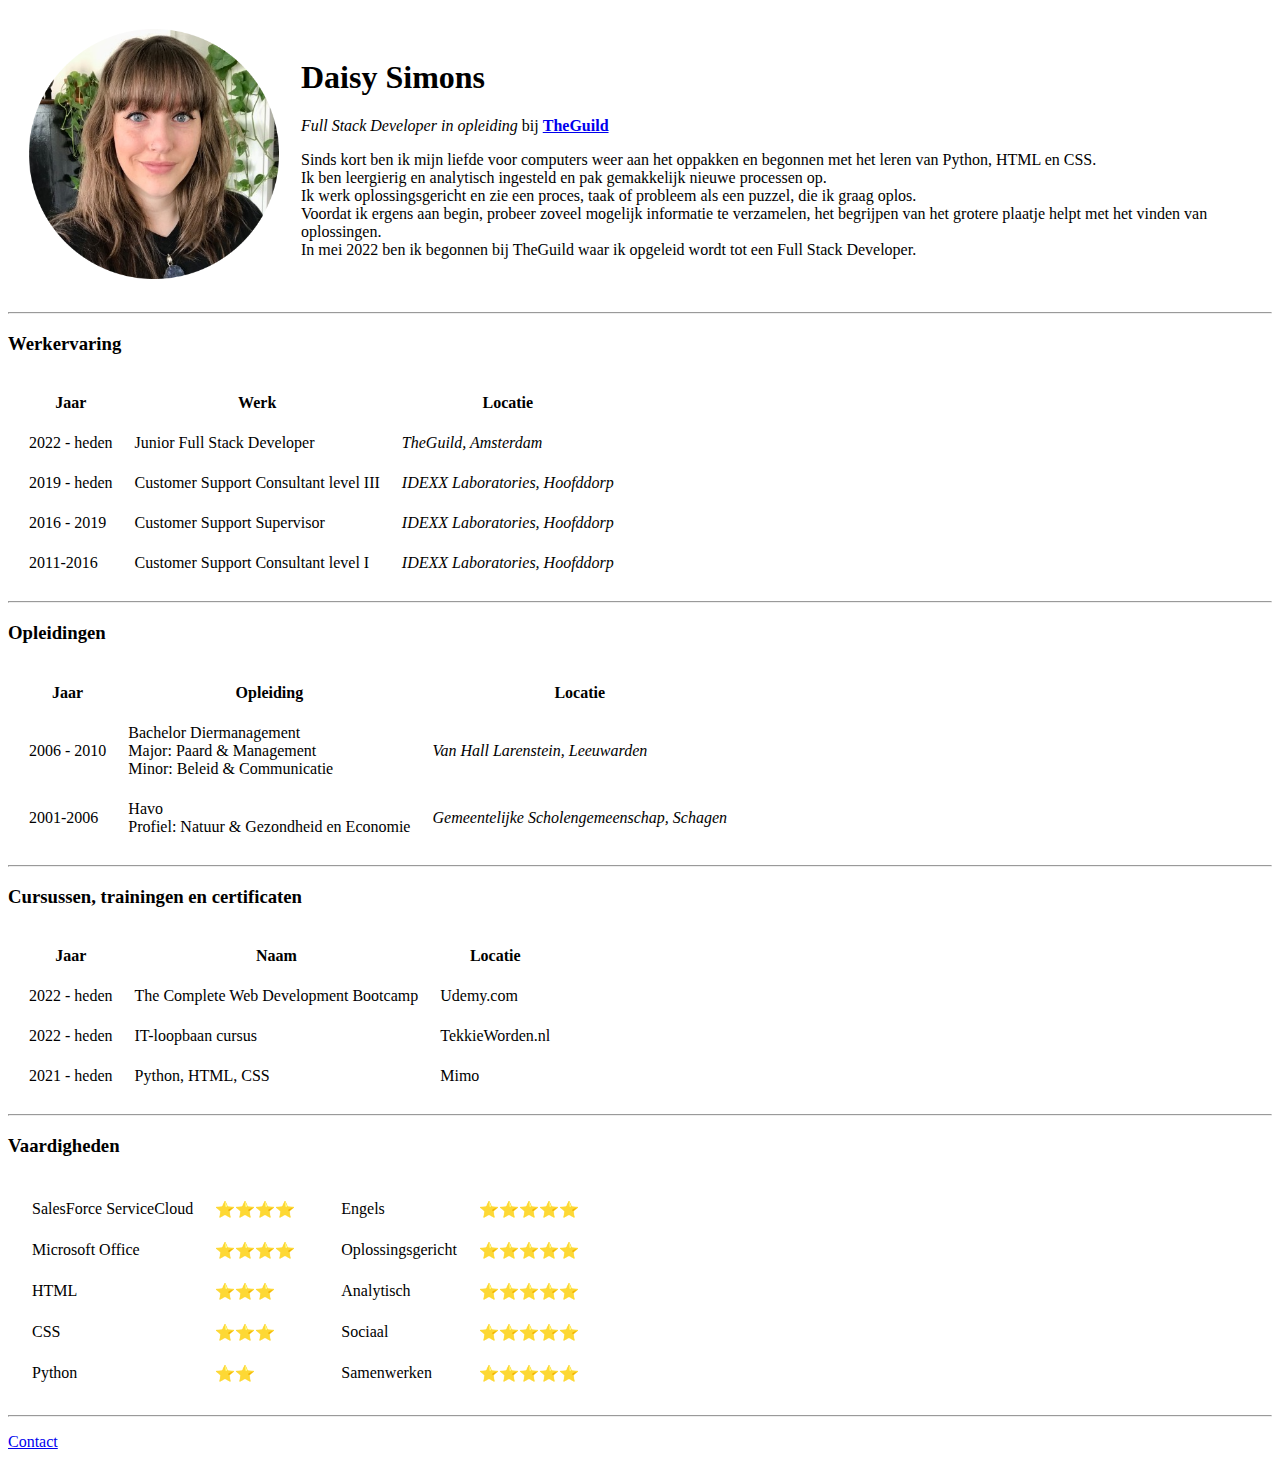
==== index.html @ e0e8f2a5 "Correct source name of profile picture" ====
<!DOCTYPE html>
<html lang="en" dir="ltr">

<head>
  <meta charset="utf-8">
  <title>Daisy Simons</title>
</head>

<body>
  <table cellspacing="20">
    <tr>
      <td><img src="Images/daisy.png" alt="daisy profile picture" height="250" width="250"></td>
      <td>
        <h1>Daisy Simons</h1>
        <p><em>Full Stack Developer in opleiding</em> bij <strong><a href="https://www.wearetheguild.net/">TheGuild</a></strong></p>
        <p>Sinds kort ben ik mijn liefde voor computers weer aan het oppakken en begonnen met het leren van Python, HTML en CSS.<br>
          Ik ben leergierig en analytisch ingesteld en pak gemakkelijk nieuwe processen op.<br>
          Ik werk oplossingsgericht en zie een proces, taak of probleem als een puzzel, die ik graag oplos. <br>
          Voordat ik ergens aan begin, probeer zoveel mogelijk informatie te verzamelen, het begrijpen van het grotere plaatje helpt met het vinden van oplossingen. <br>
          In mei 2022 ben ik begonnen bij TheGuild waar ik opgeleid wordt tot een Full Stack Developer. <br>
        </p>
      </td>
    </tr>
  </table>
  <hr>
  <h3>Werkervaring</h3>
  <table cellspacing="20">
    <thead>
      <tr>
        <th>Jaar</th>
        <th>Werk</th>
        <th>Locatie</th>
      </tr>
    </thead>
    <tbody>
      <tr>
        <td>2022 - heden</td>
        <td>Junior Full Stack Developer</td>
        <td><em>TheGuild, Amsterdam</em></td>
      </tr>
      <tr>
        <td>2019 - heden</td>
        <td>Customer Support Consultant level III</td>
        <td><em>IDEXX Laboratories, Hoofddorp</em></td>
      </tr>
      <tr>
        <td>2016 - 2019</td>
        <td>Customer Support Supervisor</td>
        <td><em>IDEXX Laboratories, Hoofddorp</em></td>
      </tr>
      <tr>
        <td>2011-2016</td>
        <td>Customer Support Consultant level I</td>
        <td><em>IDEXX Laboratories, Hoofddorp</em></td>
      </tr>
    </tbody>
    <tfoot></tfoot>
  </table>
  <hr>
  <h3>Opleidingen</h3>
  <table cellspacing="20">
    <thead>
      <tr>
        <th>Jaar</th>
        <th>Opleiding</th>
        <th>Locatie</th>
      </tr>
    </thead>
    <tbody>
      <tr>
        <td>2006 - 2010</td>
        <td>Bachelor Diermanagement <br>
          Major: Paard & Management <br>
          Minor: Beleid & Communicatie</td>
        <td><em>Van Hall Larenstein, Leeuwarden</em></td>
      </tr>
      <tr>
        <td>2001-2006</td>
        <td>Havo <br>
          Profiel: Natuur & Gezondheid en Economie</td>
        <td><em>Gemeentelijke Scholengemeenschap, Schagen</em></td>
      </tr>
    </tbody>
  </table>
  <hr>
  <h3>Cursussen, trainingen en certificaten</h3>
  <table cellspacing="20">
    <thead>
      <tr>
        <th>Jaar</th>
        <th>Naam</th>
        <th>Locatie</th>
      </tr>
    </thead>
    <tbody>
      <tr>
        <td>2022 - heden</td>
        <td>The Complete Web Development Bootcamp</td>
        <td>Udemy.com</td>
      </tr>
      <tr>
        <td>2022 - heden</td>
        <td>IT-loopbaan cursus</td>
        <td>TekkieWorden.nl</td>
      </tr>
      <tr>
        <td>2021 - heden</td>
        <td>Python, HTML, CSS</td>
        <td>Mimo</td>
      </tr>
    </tbody>
  </table>
  <hr>
  <h3>Vaardigheden</h3>
  <table>
    <tr>
      <td>
        <table cellspacing="20">
          <tr>
            <td>SalesForce ServiceCloud</td>
            <td>⭐️⭐️⭐️⭐️</td>
          </tr>
          <tr>
            <td>Microsoft Office</td>
            <td>⭐️⭐️⭐️⭐️</td>
          </tr>
          <tr>
            <td>HTML</td>
            <td>⭐️⭐️⭐️</td>
          </tr>
          <tr>
            <td>CSS</td>
            <td>⭐️⭐️⭐️</td>
          </tr>
          <tr>
            <td>Python</td>
            <td>⭐️⭐️</td>
          </tr>
        </table>
      </td>
      <td>
        <table cellspacing="20">
          <tr>
            <td>Engels</td>
            <td>⭐️⭐️⭐️⭐️⭐️</td>
          </tr>
          <tr>
            <td>Oplossingsgericht</td>
            <td>⭐️⭐️⭐️⭐️⭐️</td>
          </tr>
          <tr>
            <td>Analytisch</td>
            <td>⭐️⭐️⭐️⭐️⭐️</td>
          <tr>
            <td>Sociaal</td>
            <td>⭐️⭐️⭐️⭐️⭐️</td>
          </tr>
          <tr>
            <td>Samenwerken</td>
            <td>⭐️⭐️⭐️⭐️⭐️</td>
          </tr>
        </table>
      </td>
    </tr>
  </table>
  <hr>
  <p><a href="contact-me.html">Contact</a></p>

</html>
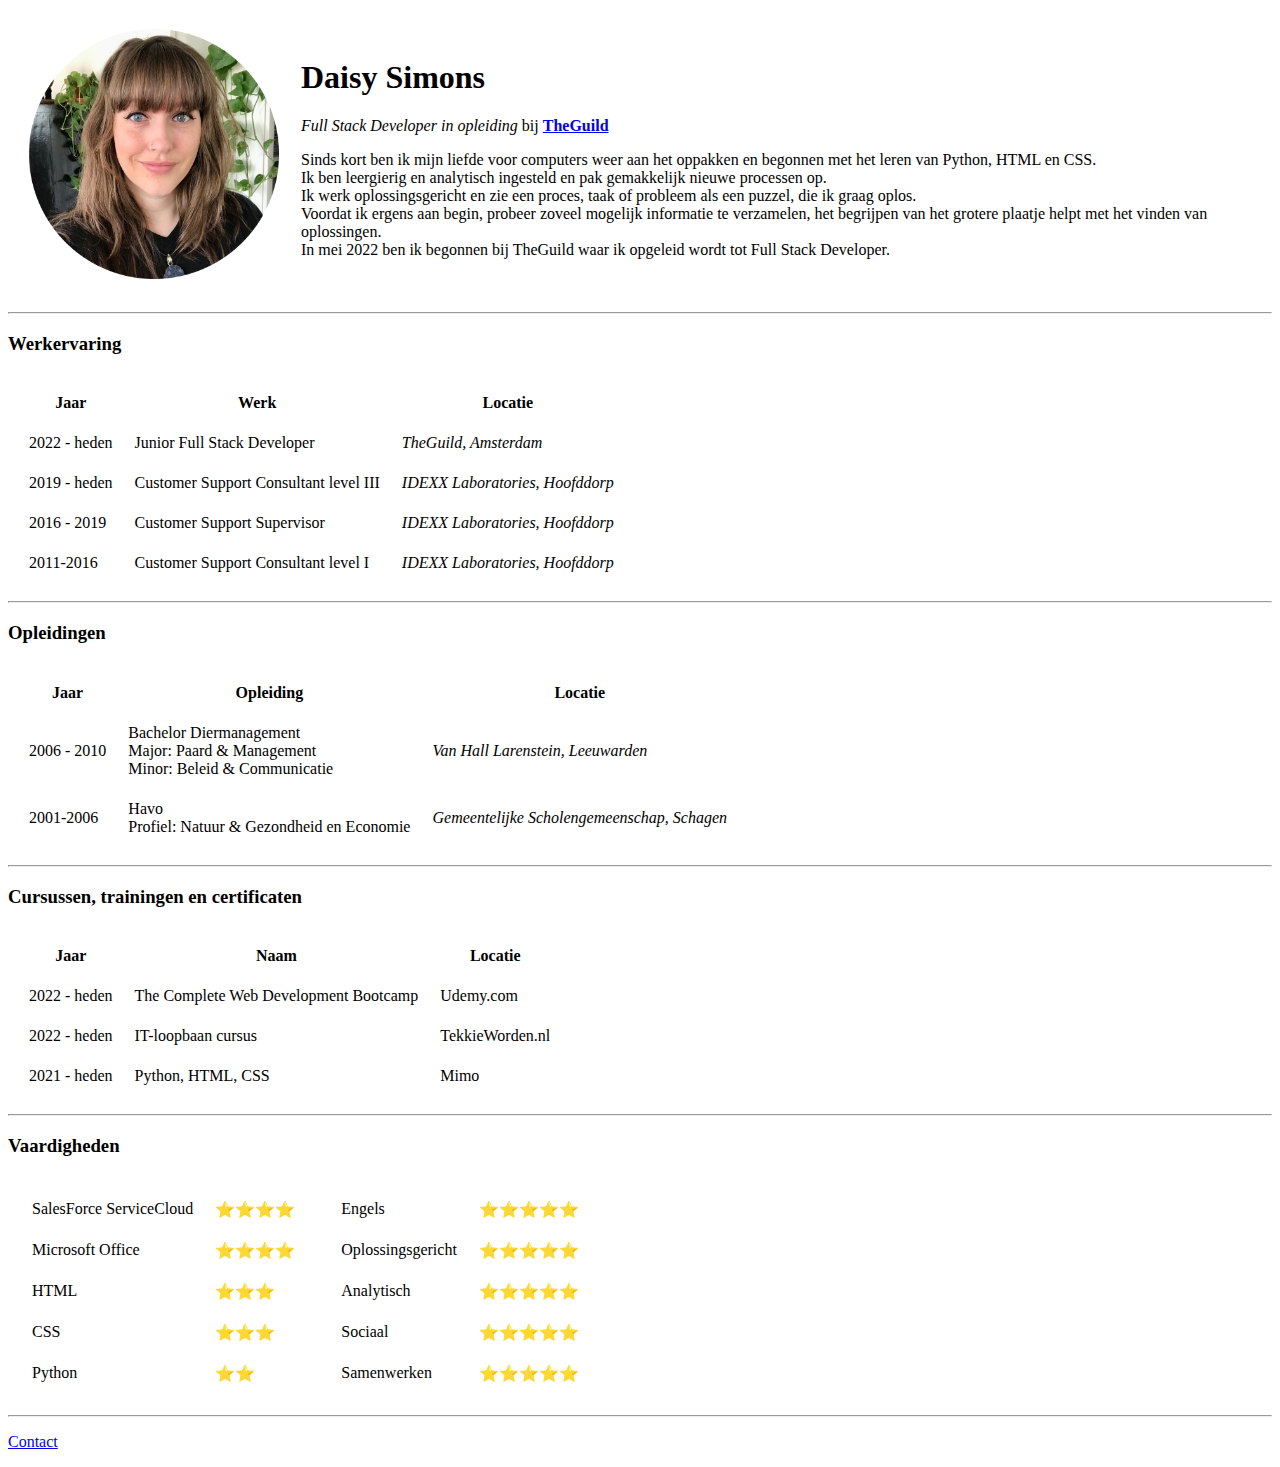
==== commit db7164b3: "Corrigeren profiel text" ====
--- a/index.html
+++ b/index.html
@@ -17,7 +17,7 @@
           Ik ben leergierig en analytisch ingesteld en pak gemakkelijk nieuwe processen op.<br>
           Ik werk oplossingsgericht en zie een proces, taak of probleem als een puzzel, die ik graag oplos. <br>
           Voordat ik ergens aan begin, probeer zoveel mogelijk informatie te verzamelen, het begrijpen van het grotere plaatje helpt met het vinden van oplossingen. <br>
-          In mei 2022 ben ik begonnen bij TheGuild waar ik opgeleid wordt tot een Full Stack Developer. <br>
+          In mei 2022 ben ik begonnen bij TheGuild waar ik opgeleid wordt tot Full Stack Developer. <br>
         </p>
       </td>
     </tr>
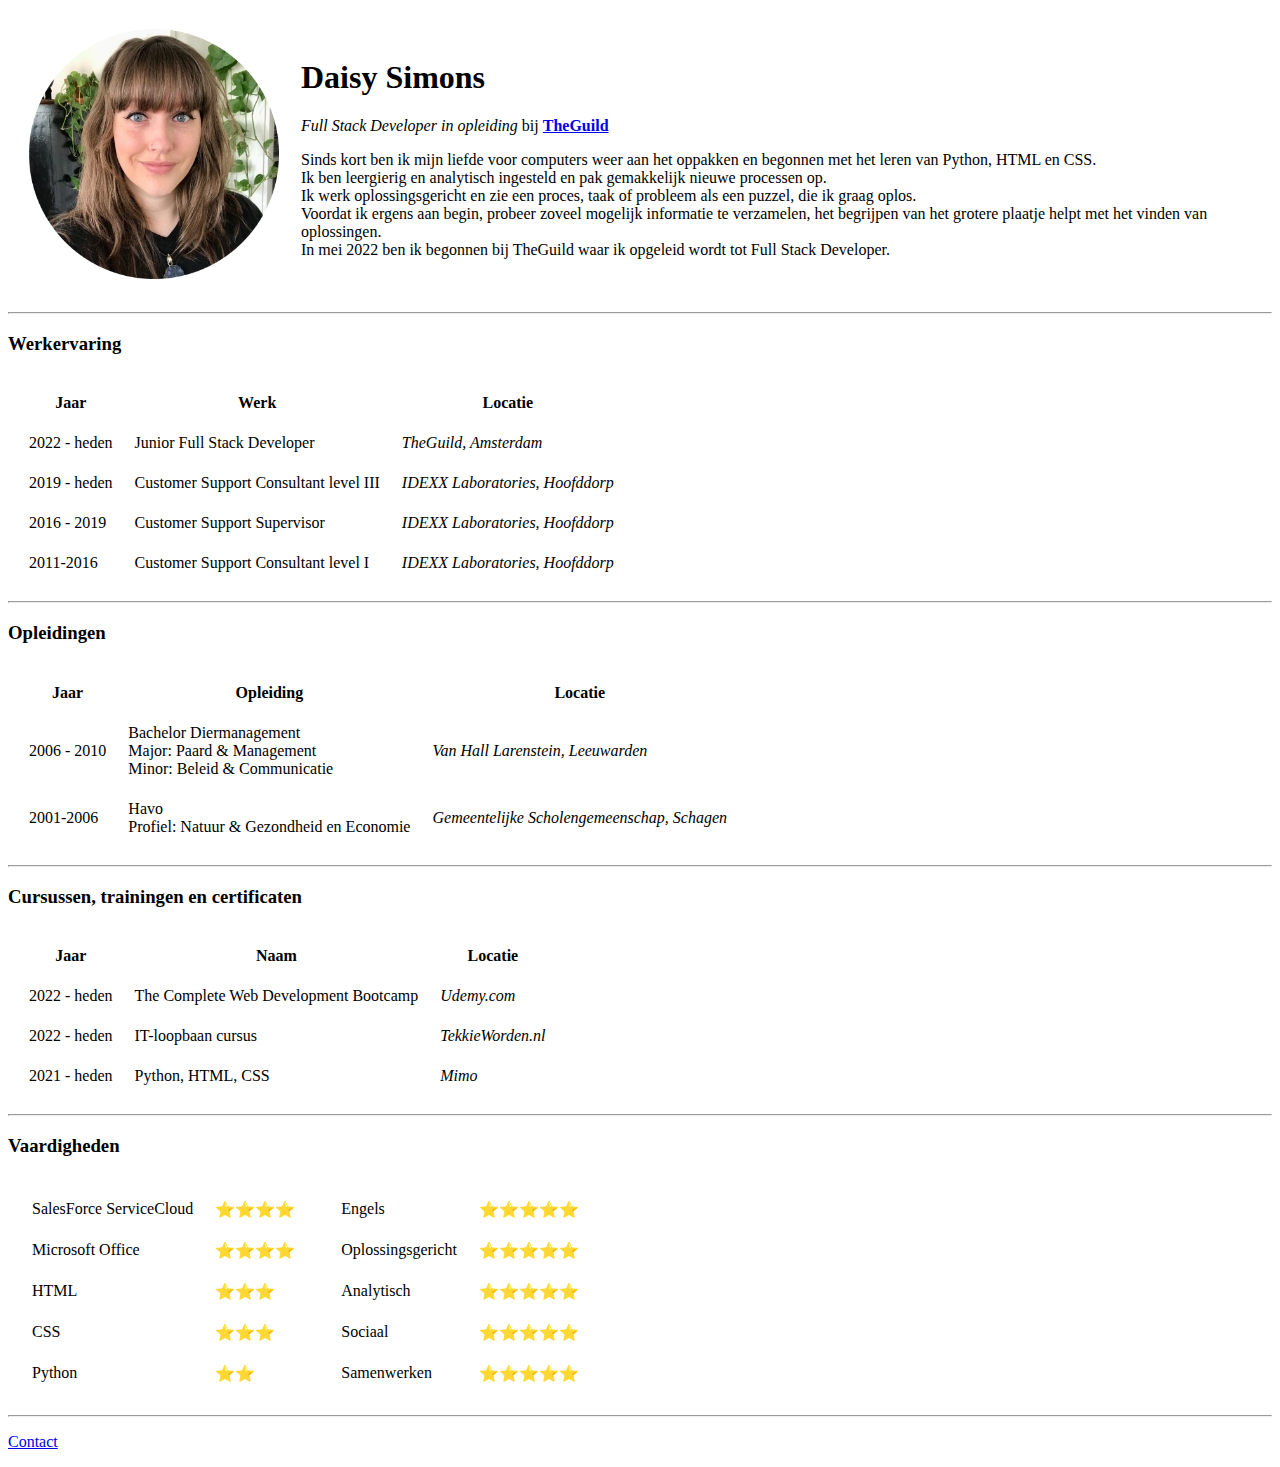
==== commit 4b3bc599: "Add emphasis on locatie" ====
--- a/index.html
+++ b/index.html
@@ -96,17 +96,17 @@
       <tr>
         <td>2022 - heden</td>
         <td>The Complete Web Development Bootcamp</td>
-        <td>Udemy.com</td>
+        <td><em>Udemy.com</em></td>
       </tr>
       <tr>
         <td>2022 - heden</td>
         <td>IT-loopbaan cursus</td>
-        <td>TekkieWorden.nl</td>
+        <td><em>TekkieWorden.nl</em></td>
       </tr>
       <tr>
         <td>2021 - heden</td>
         <td>Python, HTML, CSS</td>
-        <td>Mimo</td>
+        <td><em>Mimo</em></td>
       </tr>
     </tbody>
   </table>
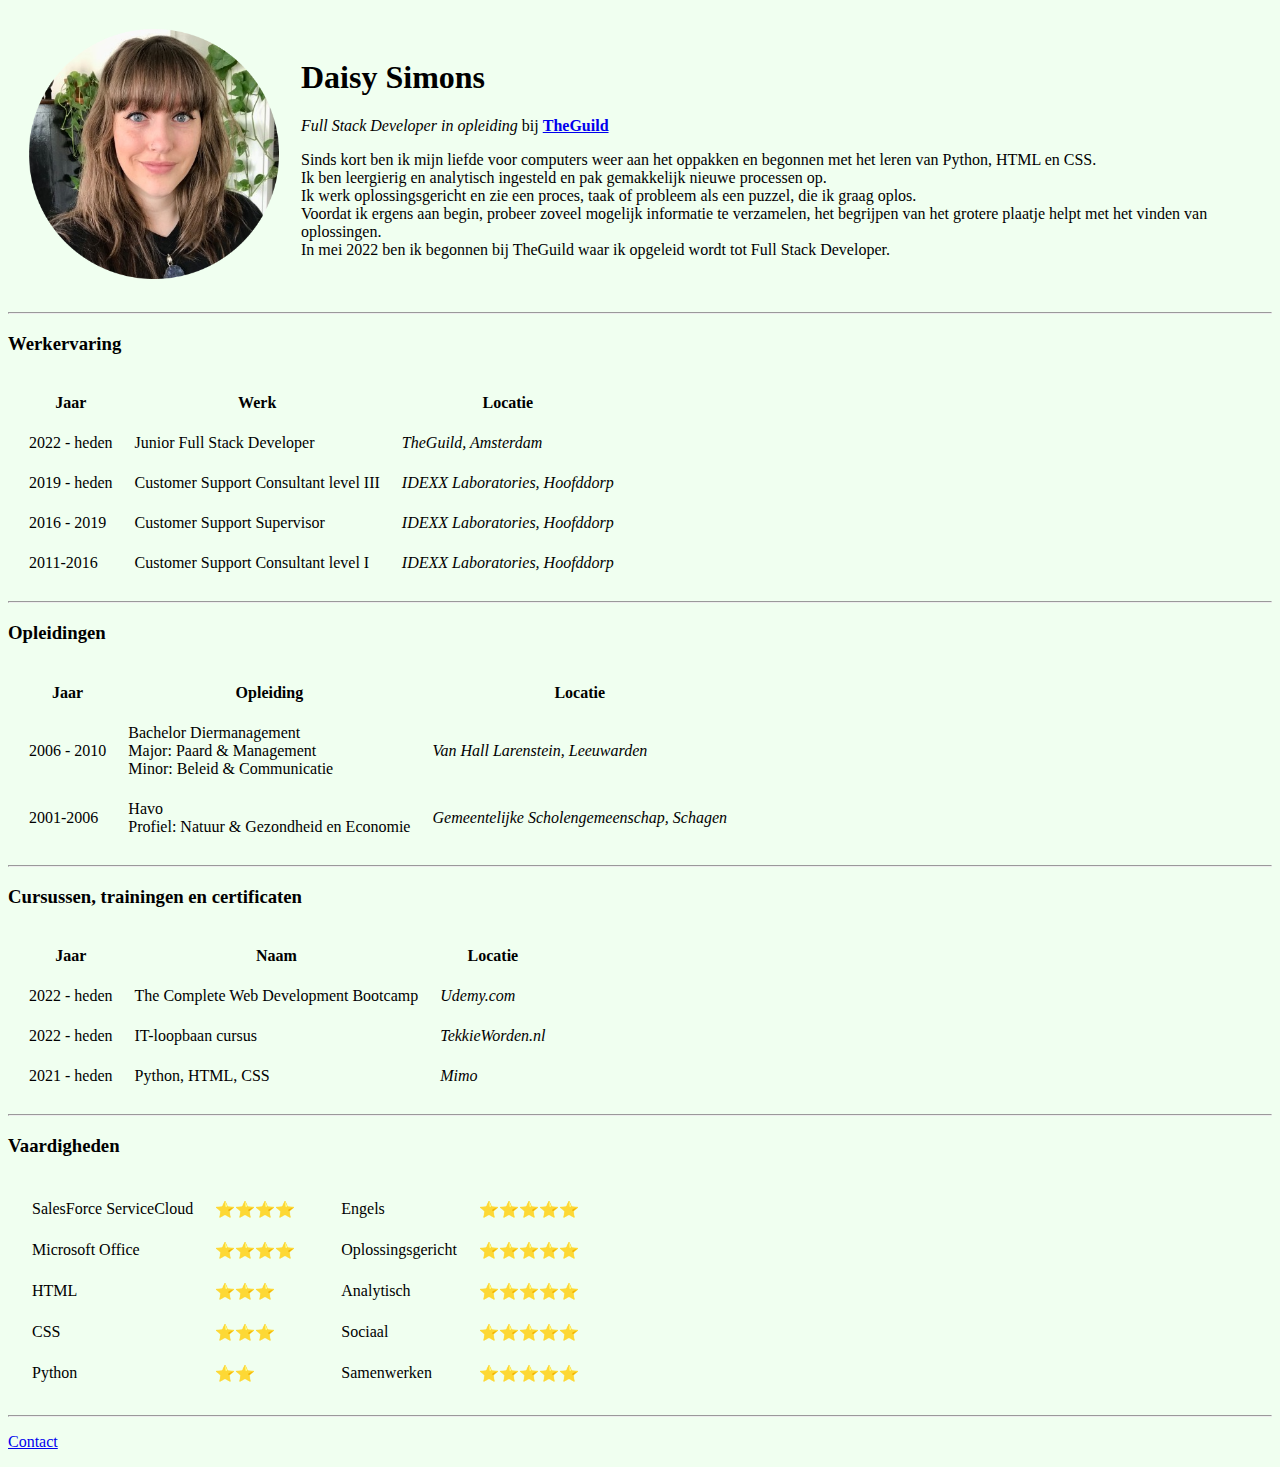
==== commit 0db4f4c5: "Update CSS style background-color" ====
--- a/index.html
+++ b/index.html
@@ -4,6 +4,11 @@
 <head>
   <meta charset="utf-8">
   <title>Daisy Simons</title>
+  <style>
+    body {
+      background-color: #F0FFF0;
+    }
+  </style>
 </head>
 
 <body>
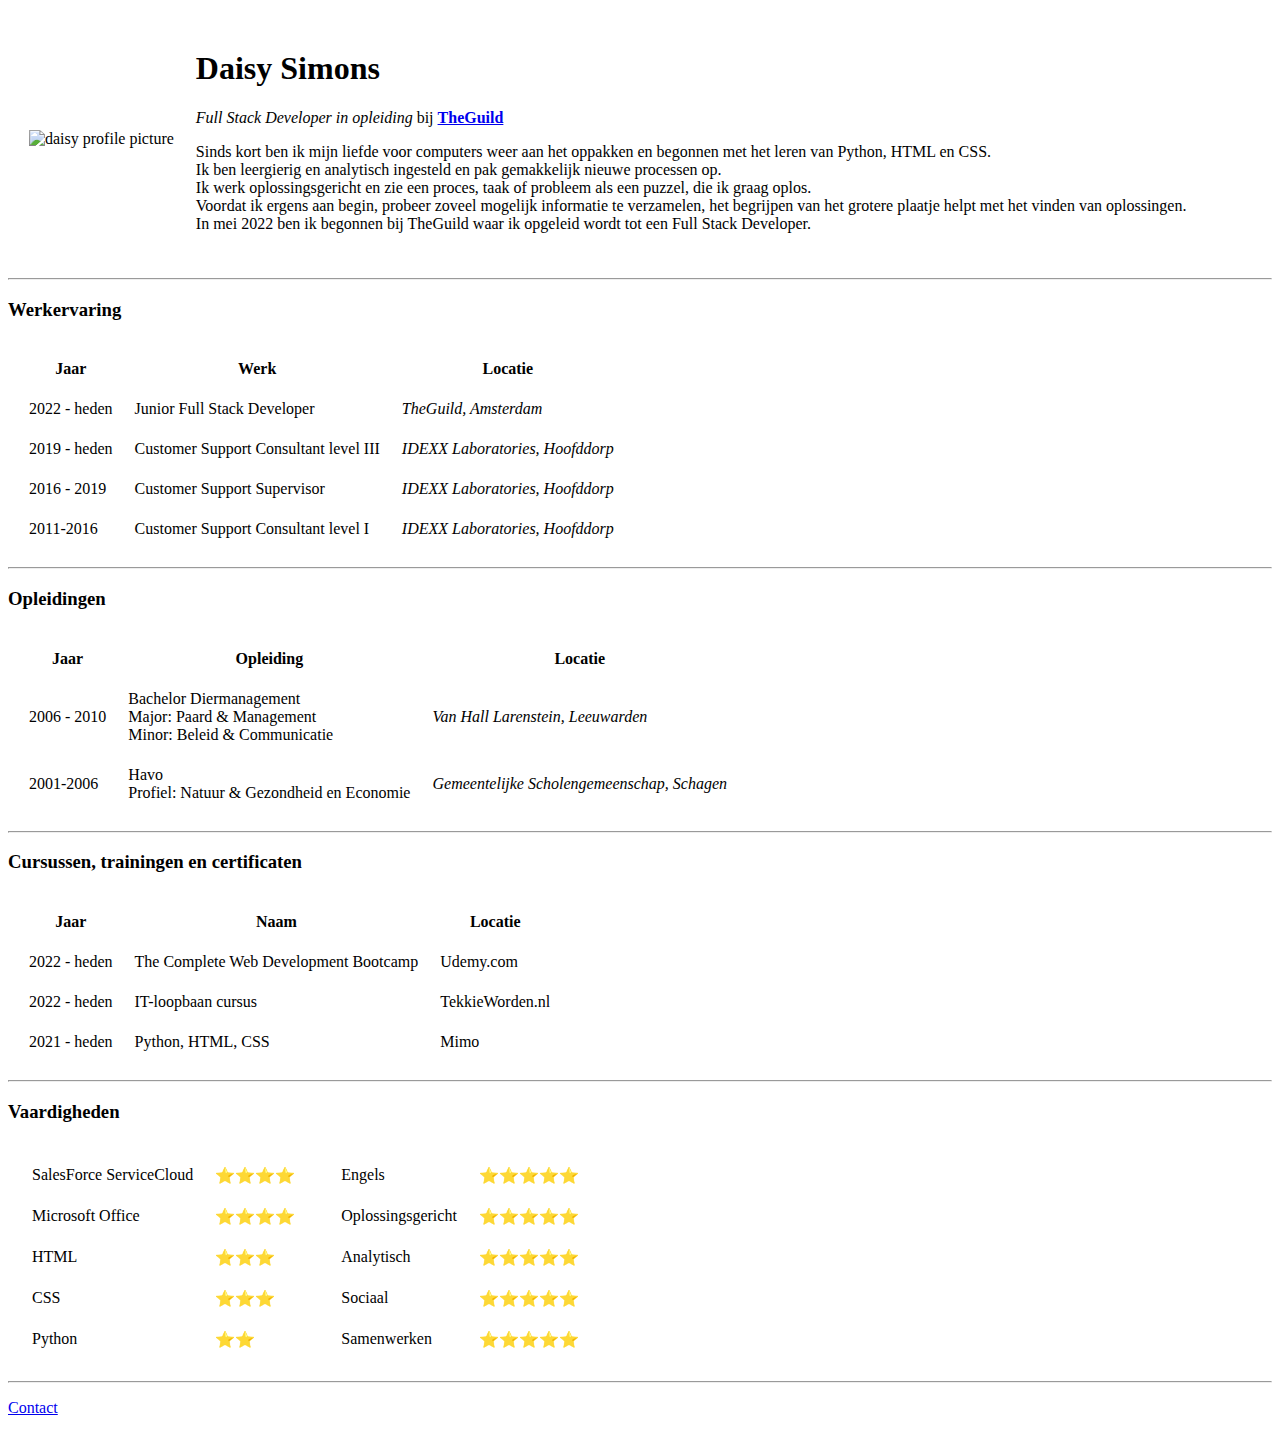
==== commit 7ea7db7e: "add link to stylesheet" ====
--- a/index.html
+++ b/index.html
@@ -4,17 +4,14 @@
 <head>
   <meta charset="utf-8">
   <title>Daisy Simons</title>
-  <style>
-    body {
-      background-color: #F0FFF0;
-    }
-  </style>
+  <link rel="stylesheet" href="css/styles.css">
+
 </head>
 
 <body>
   <table cellspacing="20">
     <tr>
-      <td><img src="Images/daisy.png" alt="daisy profile picture" height="250" width="250"></td>
+      <td><img src="images/daisy.png" alt="daisy profile picture" height="250" width="250"></td>
       <td>
         <h1>Daisy Simons</h1>
         <p><em>Full Stack Developer in opleiding</em> bij <strong><a href="https://www.wearetheguild.net/">TheGuild</a></strong></p>
@@ -22,7 +19,7 @@
           Ik ben leergierig en analytisch ingesteld en pak gemakkelijk nieuwe processen op.<br>
           Ik werk oplossingsgericht en zie een proces, taak of probleem als een puzzel, die ik graag oplos. <br>
           Voordat ik ergens aan begin, probeer zoveel mogelijk informatie te verzamelen, het begrijpen van het grotere plaatje helpt met het vinden van oplossingen. <br>
-          In mei 2022 ben ik begonnen bij TheGuild waar ik opgeleid wordt tot Full Stack Developer. <br>
+          In mei 2022 ben ik begonnen bij TheGuild waar ik opgeleid wordt tot een Full Stack Developer. <br>
         </p>
       </td>
     </tr>
@@ -101,17 +98,17 @@
       <tr>
         <td>2022 - heden</td>
         <td>The Complete Web Development Bootcamp</td>
-        <td><em>Udemy.com</em></td>
+        <td>Udemy.com</td>
       </tr>
       <tr>
         <td>2022 - heden</td>
         <td>IT-loopbaan cursus</td>
-        <td><em>TekkieWorden.nl</em></td>
+        <td>TekkieWorden.nl</td>
       </tr>
       <tr>
         <td>2021 - heden</td>
         <td>Python, HTML, CSS</td>
-        <td><em>Mimo</em></td>
+        <td>Mimo</td>
       </tr>
     </tbody>
   </table>
@@ -170,5 +167,6 @@
   </table>
   <hr>
   <p><a href="contact-me.html">Contact</a></p>
+</body>
 
 </html>
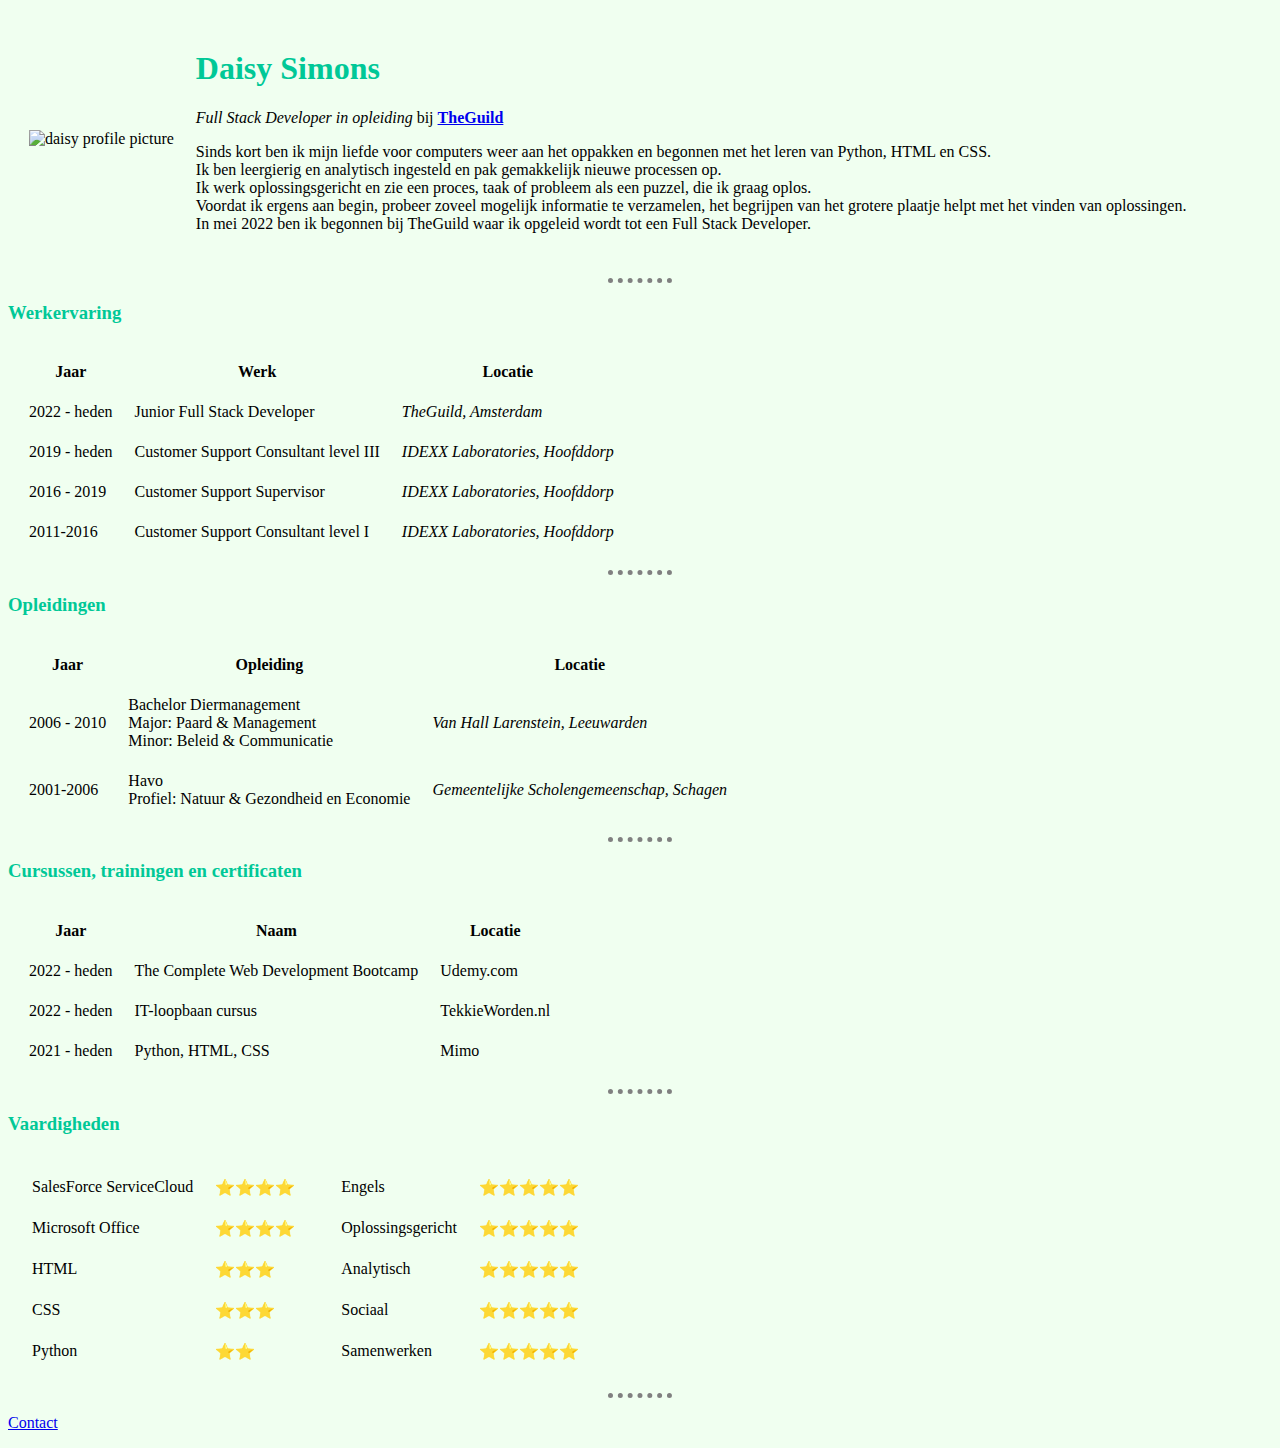
==== commit 0c75a27c: "Update index.html" ====
--- a/index.html
+++ b/index.html
@@ -4,7 +4,7 @@
 <head>
   <meta charset="utf-8">
   <title>Daisy Simons</title>
-  <link rel="stylesheet" href="css/styles.css">
+  <link rel="stylesheet" href="styles.css">
 
 </head>
 
--- a/styles.css
+++ b/styles.css
@@ -0,0 +1,20 @@
+body {
+  background-color: #F0FFF0;
+}
+
+hr {
+  border-style: none;
+  border-top-style: dotted;
+  border-color: grey;
+  border-width: 5px;
+  width: 5%;
+}
+
+h1 {
+  color: #00C897;
+}
+
+
+h3 {
+  color: #00C897;
+}
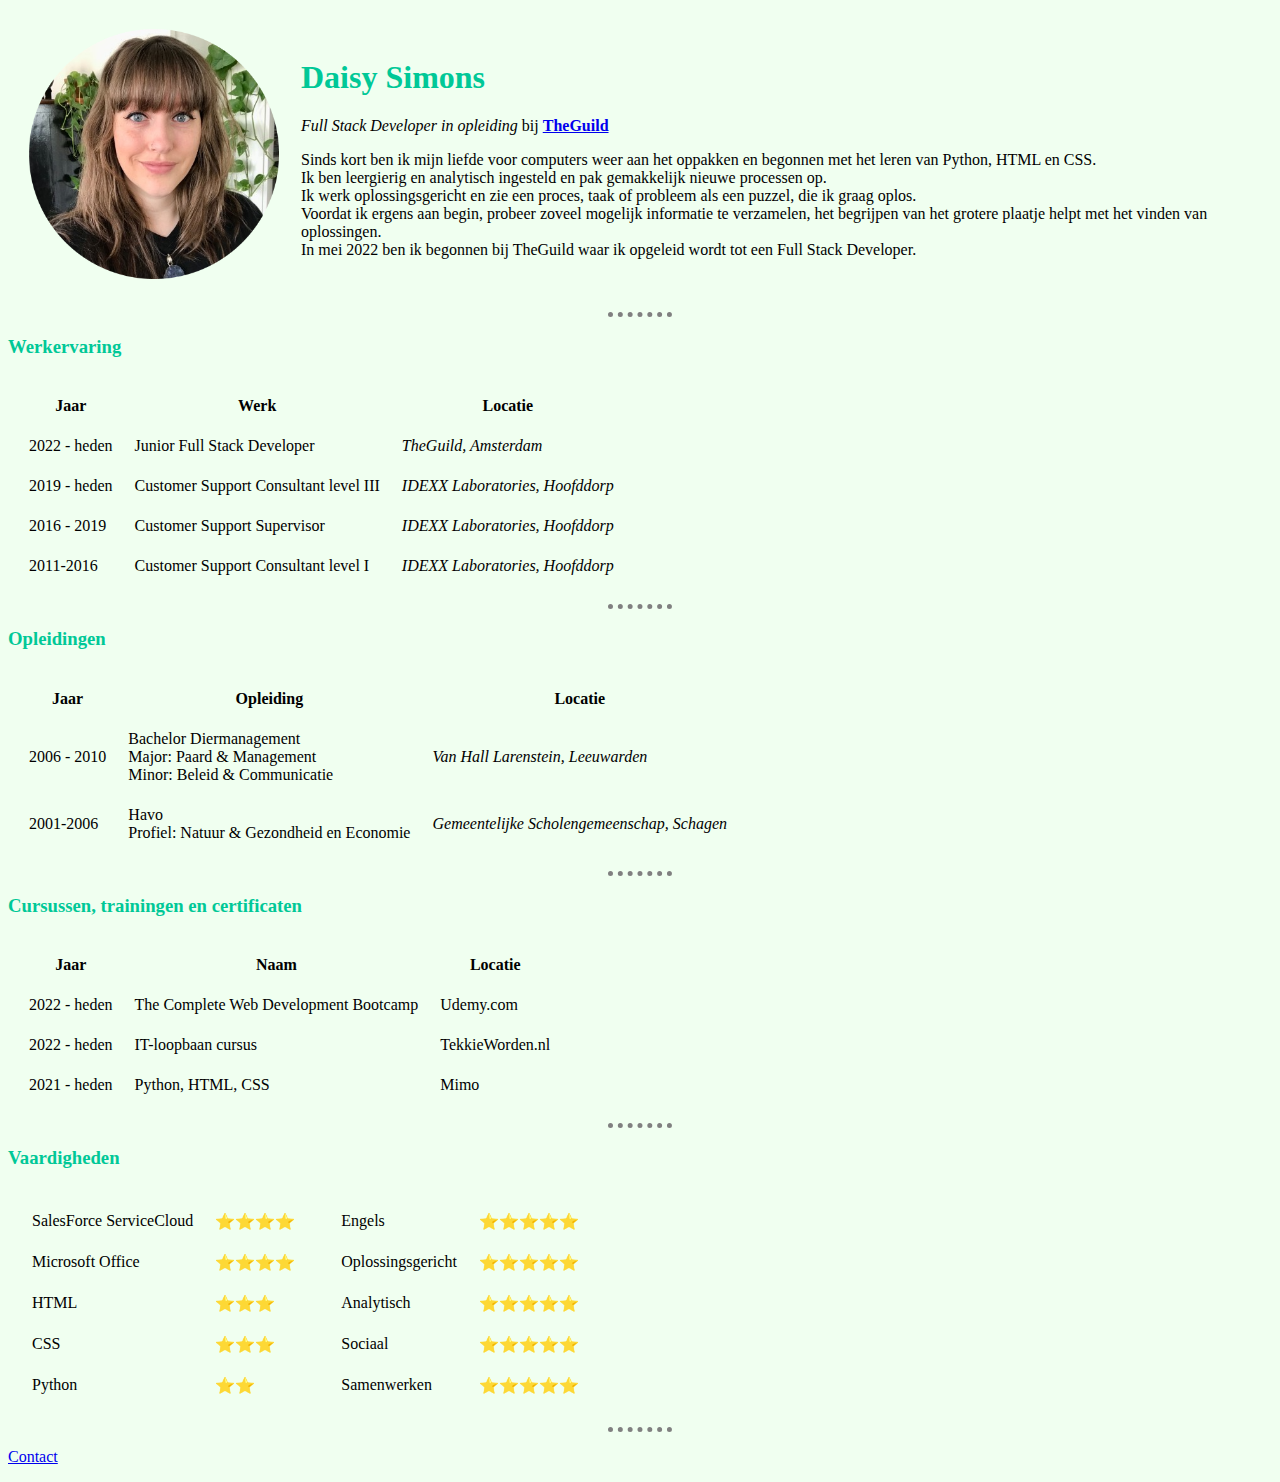
==== commit 6d2b9a24: "correct folder name Images" ====
--- a/index.html
+++ b/index.html
@@ -11,7 +11,7 @@
 <body>
   <table cellspacing="20">
     <tr>
-      <td><img src="images/daisy.png" alt="daisy profile picture" height="250" width="250"></td>
+      <td><img src="Images/daisy.png" alt="daisy profile picture" height="250" width="250"></td>
       <td>
         <h1>Daisy Simons</h1>
         <p><em>Full Stack Developer in opleiding</em> bij <strong><a href="https://www.wearetheguild.net/">TheGuild</a></strong></p>
